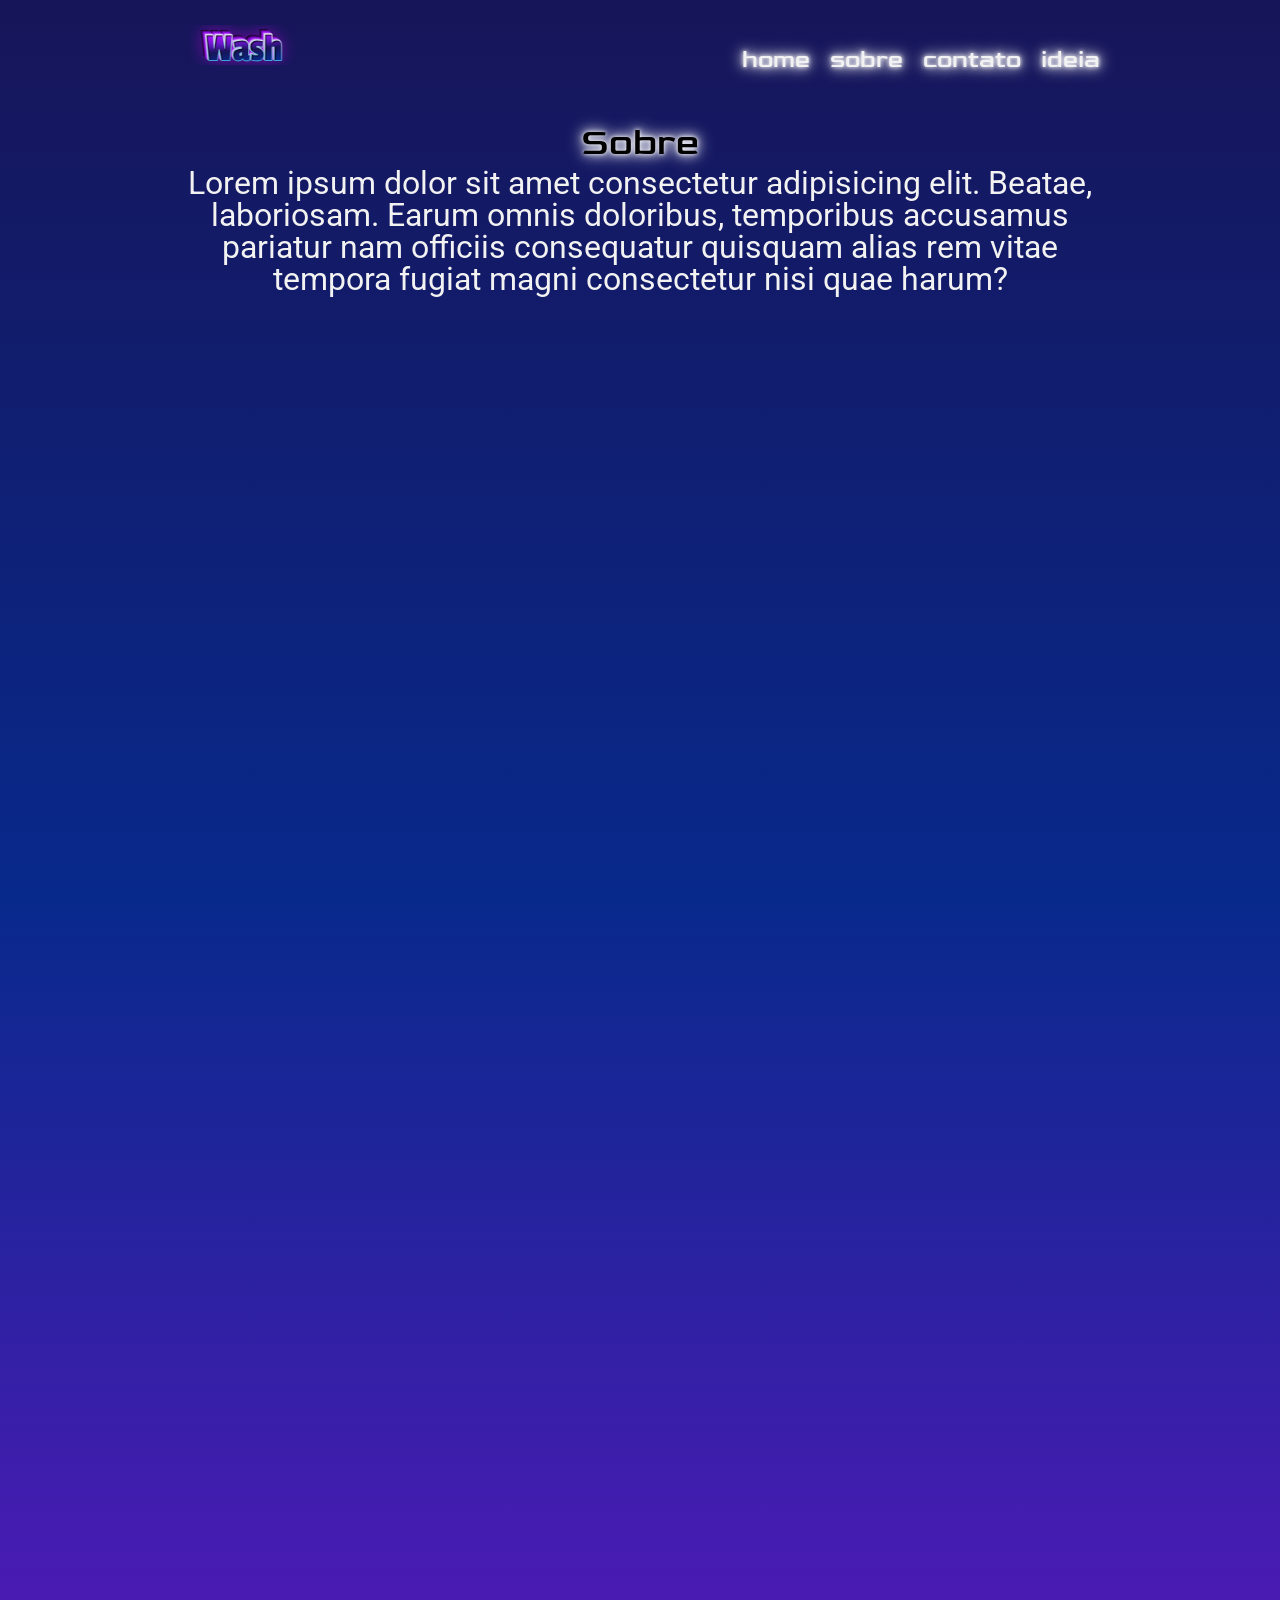
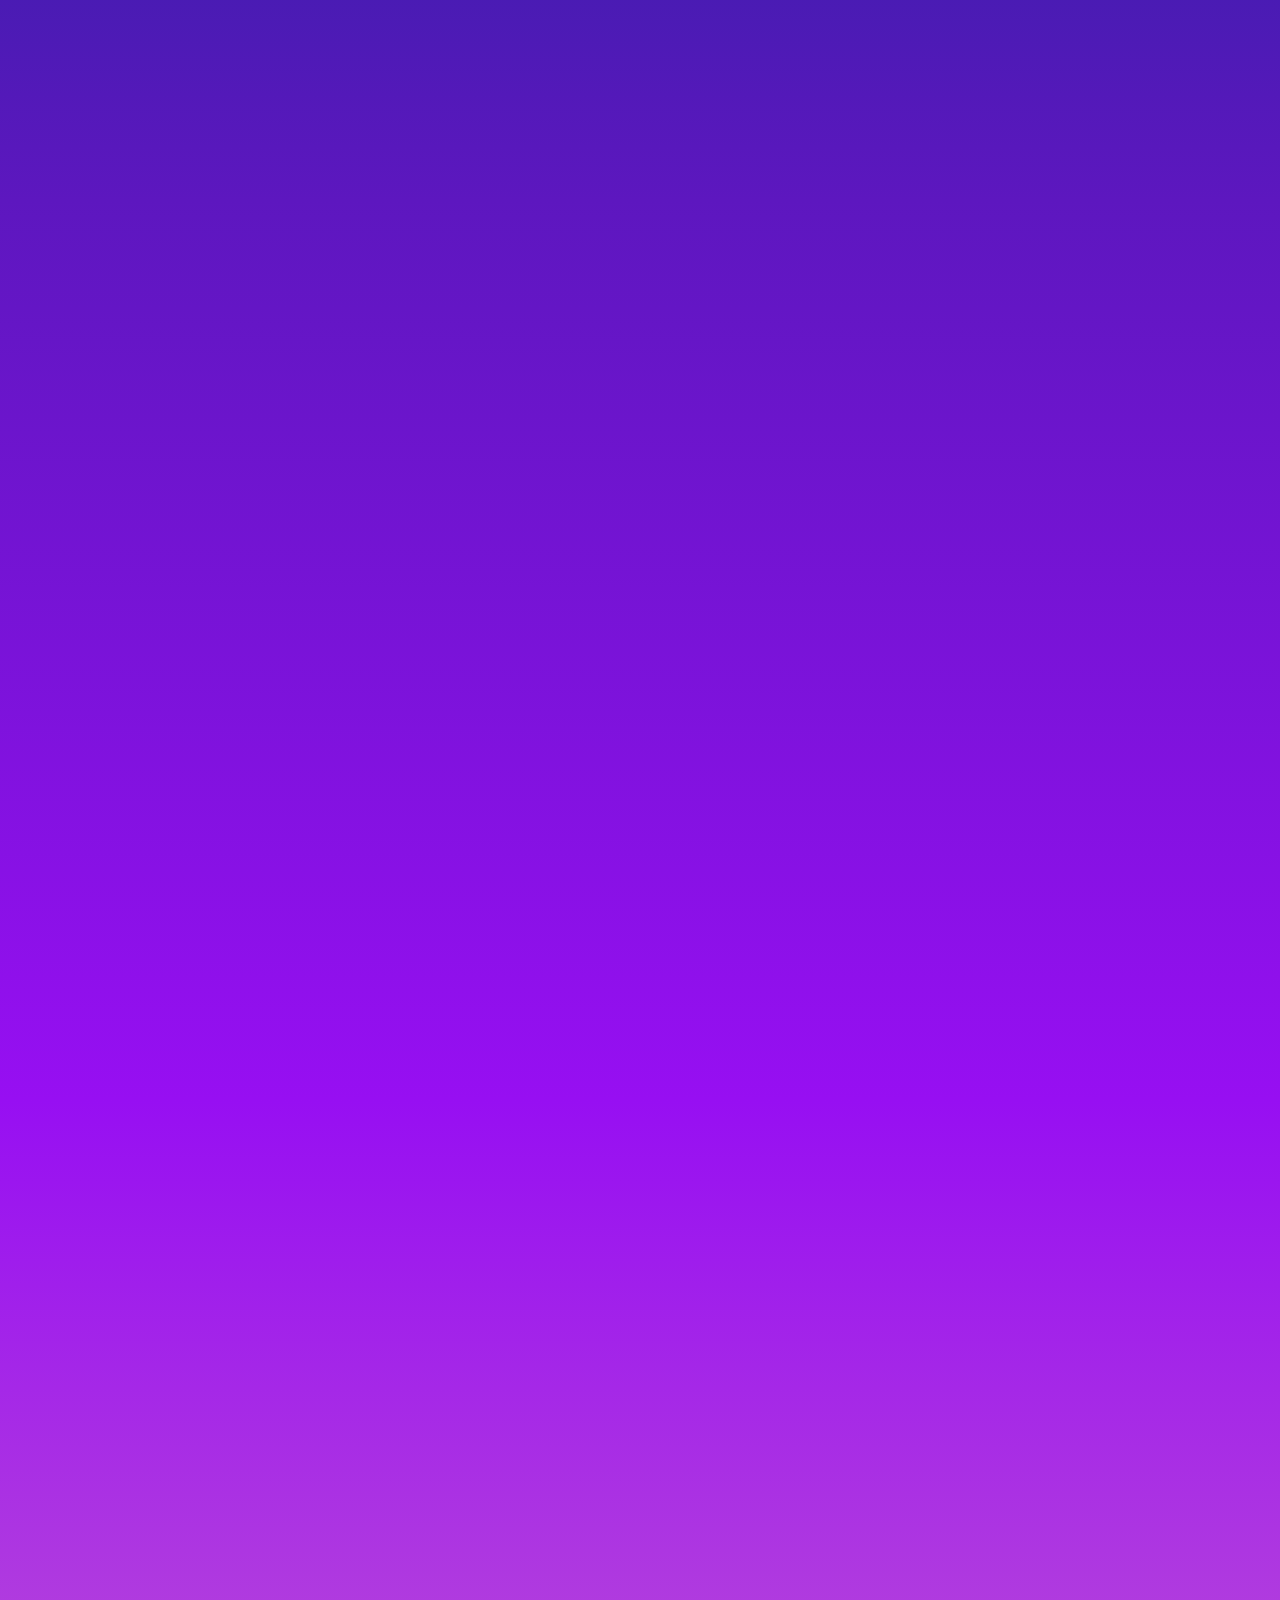
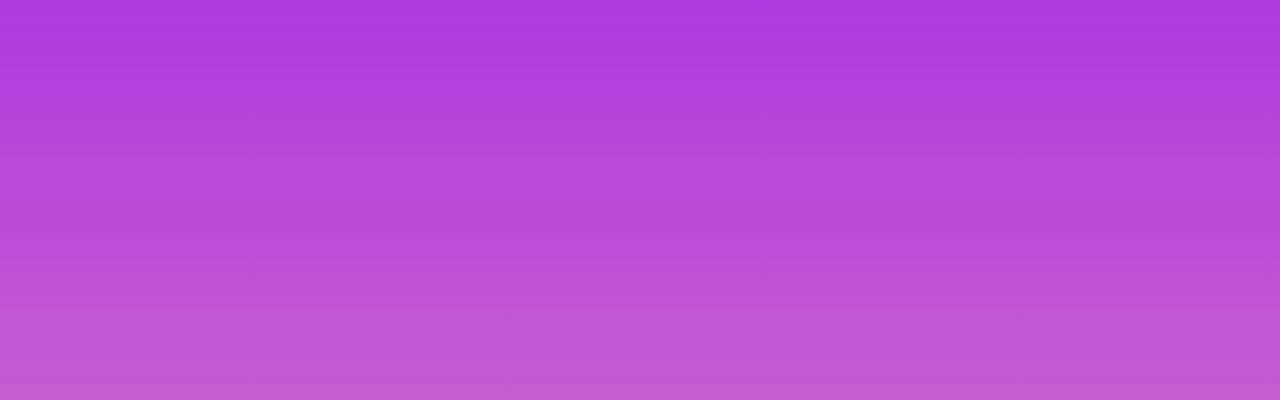
==== port/index.html @ 5aec3713 "Add files via upload" ====
<!DOCTYPE html>
<html lang="pt-br">
  <head>
    <meta charset="UTF-8" />
    <meta http-equiv="X-UA-Compatible" content="IE=edge" />
    <meta name="viewport" content="width=device-width, initial-scale=1.0" />
    <link rel="stylesheet" href="css/reset.css" />
    <link rel="stylesheet" href="css/nav.css" />
    <link rel="stylesheet" href="css/geral.css" />
    <link rel="stylesheet" href="css/main.css" />
    <link rel="preconnect" href="https://fonts.googleapis.com" />
    <link rel="preconnect" href="https://fonts.gstatic.com" crossorigin />
    <link
      href="https://fonts.googleapis.com/css2?family=Goldman:wght@400;700&family=Roboto:wght@100&display=swap"
      rel="stylesheet"
    />
    <title>Document</title>
  </head>
  <body>
    <nav>
      <div class="nav-div container">
        <img src="img/Wash-17-05-2022.png" alt="" class="logo" />
        <ul class="listadonav">
          <li><a href="#" class="link-nav">home</a></li>
          <li><a href="#" class="link-nav">sobre</a></li>
          <li><a href="#" class="link-nav">contato</a></li>
          <li><a href="#" class="link-nav">ideia</a></li>
        </ul>
      </div>
    </nav>
    <main>
      <div class="container">
        <h1 class="titulo">Sobre</h1>
        <p class="frase">
          Lorem ipsum dolor sit amet consectetur adipisicing elit. Beatae,
          laboriosam. Earum omnis doloribus, temporibus accusamus pariatur nam
          officiis consequatur quisquam alias rem vitae tempora fugiat magni
          consectetur nisi quae harum?
        </p>
      </div>
    </main>
  </body>
</html>
---- port/css/nav.css ----
.nav-div{
  display: flex;
  justify-content: space-between;
  height: 10vh;
}

.logo {
  margin: 10px;
  height: 2.5em;
}

.listadonav{
  display: flex;
}

.listadonav li{
  margin: 15px 10px;
  text-decoration: none;
  display: inline-flex;  
  align-items: center;
   text-shadow:
      0 0 4px #fff,
      0 0 11px #fff,
      0 0 18px #fff;
  }

.listadonav li:hover {
  text-shadow:
      0 0 4px var(--rosa),
      0 0 11px var(--rosa),
      0 0 18px var(--rosa);
}

.link-nav {
  font-family: 'Goldman', cursive;
  text-decoration: none;
  color: var(--branco);
  font-size: 1.5em;
  
}

.link-nav:hover {
  color:  var(--rosa);
  transition: 0.3s;
}
---- port/css/geral.css ----
:root {
  --roxo-claro:#970FF2;
  --roxo-escuro:#5D17BF;
  --azul-escuro:#171559;
  --azul-claro:#08298C;
  --branco:#F2F2F2;
  --rosa:#c35dd0;
}

.container { 
  width: 940px; 
  margin-left: auto;
  margin-right: auto;
  padding-top: 15px;
  text-align: center;
}

.titulo {
  font-size: 2.3em;
  text-shadow:
  0 0 4px #fff,
  0 0 11px #fff,
  0 0 18px #fff;
  text-align: center;
  font-family: 'Goldman', cursive;
  margin: 5px;
}

body {
  background: rgb(195,93,208);
  background: linear-gradient(0deg, rgba(195,93,208,1) 0%, rgba(151,15,242,1) 25%, rgba(93,23,191,1) 50%, rgba(8,41,140,1) 75%, rgba(23,21,89,1) 100%);
  font-family: 'Roboto', sans-serif;
  background-repeat: no-repeat;
  height: 400vh;
}
---- port/css/main.css ----
div p {
  font-size: 2em;
  color: var(--branco);
}
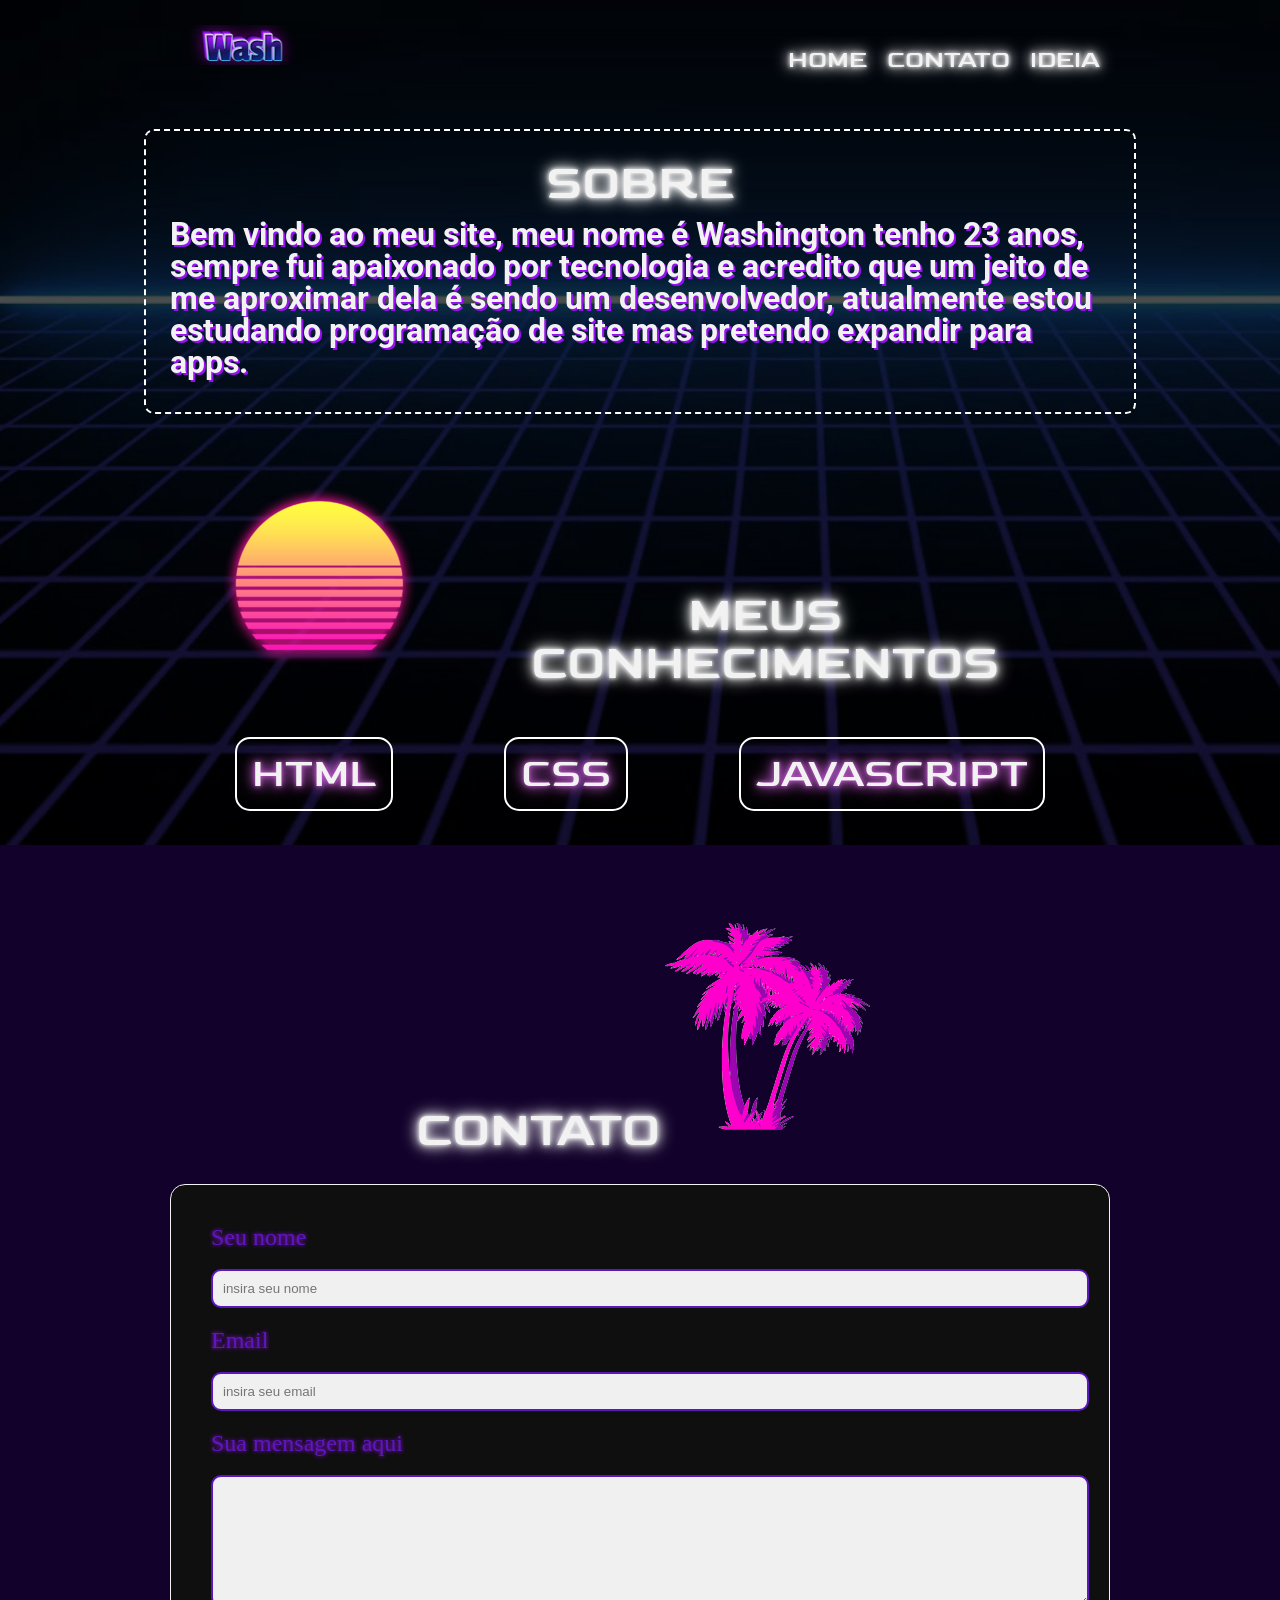
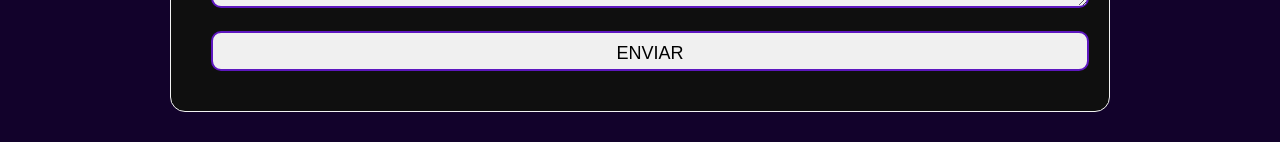
==== commit 14df5493: "Add files via upload" ====
--- a/port/index.html
+++ b/port/index.html
@@ -8,36 +8,68 @@
     <link rel="stylesheet" href="css/nav.css" />
     <link rel="stylesheet" href="css/geral.css" />
     <link rel="stylesheet" href="css/main.css" />
+    <link rel="stylesheet" href="css/form.css" />
     <link rel="preconnect" href="https://fonts.googleapis.com" />
     <link rel="preconnect" href="https://fonts.gstatic.com" crossorigin />
     <link
       href="https://fonts.googleapis.com/css2?family=Goldman:wght@400;700&family=Roboto:wght@100&display=swap"
       rel="stylesheet"
     />
-    <title>Document</title>
+    <title>Wash | portifolio</title>
   </head>
   <body>
-    <nav>
-      <div class="nav-div container">
-        <img src="img/Wash-17-05-2022.png" alt="" class="logo" />
-        <ul class="listadonav">
-          <li><a href="#" class="link-nav">home</a></li>
-          <li><a href="#" class="link-nav">sobre</a></li>
-          <li><a href="#" class="link-nav">contato</a></li>
-          <li><a href="#" class="link-nav">ideia</a></li>
-        </ul>
+    <div class="conteudo">
+      <nav>
+        <div class="nav-div container">
+          <h1>
+            <img src="img/Wash-17-05-2022.png" alt="logo-Wash" class="logo" />
+          </h1>
+          <ul class="listadonav">
+            <li><a href="#" class="link-nav">home</a></li>
+            <li><a href="#" class="link-nav">contato</a></li>
+            <li><a href="#" class="link-nav">ideia</a></li>
+          </ul>
+        </div>
+      </nav>
+      <main>
+        <div class="main-div container">
+          <h2 class="Stitulo titulo">Sobre</h2>
+          <p class="frase">
+            Bem vindo ao meu site, meu nome é Washington tenho 23 anos, sempre
+            fui apaixonado por tecnologia e acredito que um jeito de me
+            aproximar dela é sendo um desenvolvedor, atualmente estou estudando
+            programação de site mas pretendo expandir para apps.
+          </p>
+        </div>
+        <div class="container">
+          <div class="titulo-imagem">
+            <img src="img/sol.png" alt="" />
+            <h2 class="devC titulo">meus conhecimentos</h2>
+          </div>
+          <div class="estilo-div">
+            <p class="estilos">html</p>
+            <p class="estilos">css</p>
+            <p class="estilos">JavaScript</p>
+          </div>
+        </div>
+      </main>
+    </div>
+    <section class="fundo-form">
+      <div class="div-form container">
+        <div class="titulo-imagem">
+          <h2 class="titulo">contato</h2>
+          <img src="img/coqueiro.png" alt="coqueiro estilo neon" />
+        </div>
+        <form class="formulario" method="POST">
+          <label for="nomeForm">Seu nome</label>
+          <input type="nomeForm" placeholder="insira seu nome" id="nomeForm" />
+          <label for="email">Email</label>
+          <input type="email" placeholder="insira seu email" id="emailForm" />
+          <label for="mensagemForm">Sua mensagem aqui</label>
+          <textarea id="mensagemForm"></textarea>
+          <button type="submit" value="enviar" id="otaoForm">enviar</button>
+        </form>
       </div>
-    </nav>
-    <main>
-      <div class="container">
-        <h1 class="titulo">Sobre</h1>
-        <p class="frase">
-          Lorem ipsum dolor sit amet consectetur adipisicing elit. Beatae,
-          laboriosam. Earum omnis doloribus, temporibus accusamus pariatur nam
-          officiis consequatur quisquam alias rem vitae tempora fugiat magni
-          consectetur nisi quae harum?
-        </p>
-      </div>
-    </main>
+    </section>
   </body>
 </html>
--- a/port/css/nav.css
+++ b/port/css/nav.css
@@ -18,6 +18,7 @@
   text-decoration: none;
   display: inline-flex;  
   align-items: center;
+  text-transform: uppercase;
    text-shadow:
       0 0 4px #fff,
       0 0 11px #fff,
@@ -29,6 +30,8 @@
       0 0 4px var(--rosa),
       0 0 11px var(--rosa),
       0 0 18px var(--rosa);
+  letter-spacing: 2px;
+  transition: 0.3ms;
 }
 
 .link-nav {
--- a/port/css/geral.css
+++ b/port/css/geral.css
@@ -12,11 +12,11 @@
   margin-left: auto;
   margin-right: auto;
   padding-top: 15px;
-  text-align: center;
+
 }
 
 .titulo {
-  font-size: 2.3em;
+  font-size: 3em;
   text-shadow:
   0 0 4px #fff,
   0 0 11px #fff,
@@ -24,12 +24,30 @@
   text-align: center;
   font-family: 'Goldman', cursive;
   margin: 5px;
+  color: var(--branco);
+  text-transform: uppercase;
 }
 
-body {
-  background: rgb(195,93,208);
-  background: linear-gradient(0deg, rgba(195,93,208,1) 0%, rgba(151,15,242,1) 25%, rgba(93,23,191,1) 50%, rgba(8,41,140,1) 75%, rgba(23,21,89,1) 100%);
+
+.conteudo {
+  background-color: #151515;
+  background-image:url(../img/fundo.jpg);
   font-family: 'Roboto', sans-serif;
   background-repeat: no-repeat;
-  height: 400vh;
-}+  background-size: cover;
+  height: auto;
+  width: auto;
+  background-attachment:fixed;
+}
+
+.titulo-imagem {
+  display: flex;
+  justify-content: center;
+  align-items: flex-end;
+  padding: 1.5em;
+}
+
+main {
+  padding: 1.5em;
+}
+
--- a/port/css/main.css
+++ b/port/css/main.css
@@ -1,4 +1,38 @@
-div p {
+.frase {
   font-size: 2em;
   color: var(--branco);
+  font-weight: bold;
+  text-shadow: 2px 2px var(--roxo-claro );
+  margin: 10px 0;
+}
+
+.main-div {
+  border: 2px Dashed #fff;
+  border-radius: 10px;
+  padding: 1.5em;
+}
+
+
+.devC{
+  padding: 10px;
+}
+
+.estilo-div {
+  display: flex;
+  justify-content: space-around;
+  margin: 10px;
+}
+
+.estilos {
+  font-family: 'Goldman', cursive;
+  border: 2px solid #fff;
+  font-size: 2.5em;
+  padding: 15px;
+  color: var(--branco);
+  border-radius: 15px;
+  text-transform: uppercase;
+  text-shadow:
+  0 0 4px var(--rosa),
+  0 0 11px var(--rosa),
+  0 0 18px var(--rosa);
 }
--- a/port/css/form.css
+++ b/port/css/form.css
@@ -0,0 +1,62 @@
+.fundo-form {
+  background: #12022b;
+  padding: 30px;
+  background-image: url(../img/fundoteste.gif);
+  background-repeat: no-repeat;
+  background-size: cover;
+}
+
+
+.formulario{
+  color: var(--roxo-escuro);
+  border: 1px solid var(--branco);
+  padding: 30px;
+  border-radius: 15px;
+  background-color: #0f0f0f;
+}
+
+.formulario label{
+  font-size: 1.5em;
+  display: inline-block;
+  padding: 10px;
+  align-items: center;
+  text-align: center;
+  text-shadow:
+  0 0 4px var(--roxo-claro);
+}
+
+textarea{
+  display: inline-block;
+}
+
+.formulario input, textarea, #otaoForm{
+  padding: 10px;
+  border: 2px solid var(--roxo-escuro);
+  border-radius: 10px;
+  width: 100%;
+  margin: 10px;
+  box-sizing: border-box;
+  cursor: pointer;
+  background: #f0f0f0;
+}
+
+#mensagemForm{
+  height: 10em;
+}
+
+
+#otaoForm {
+  display: block;
+  cursor: pointer;
+  font-size: large;
+  text-transform: uppercase;
+  width: 100%;
+  height: 40px;
+
+}
+
+#otaoForm:hover {
+  background: var(--azul-escuro);
+  color: var(--branco);
+  transition: 0.5s;
+}
